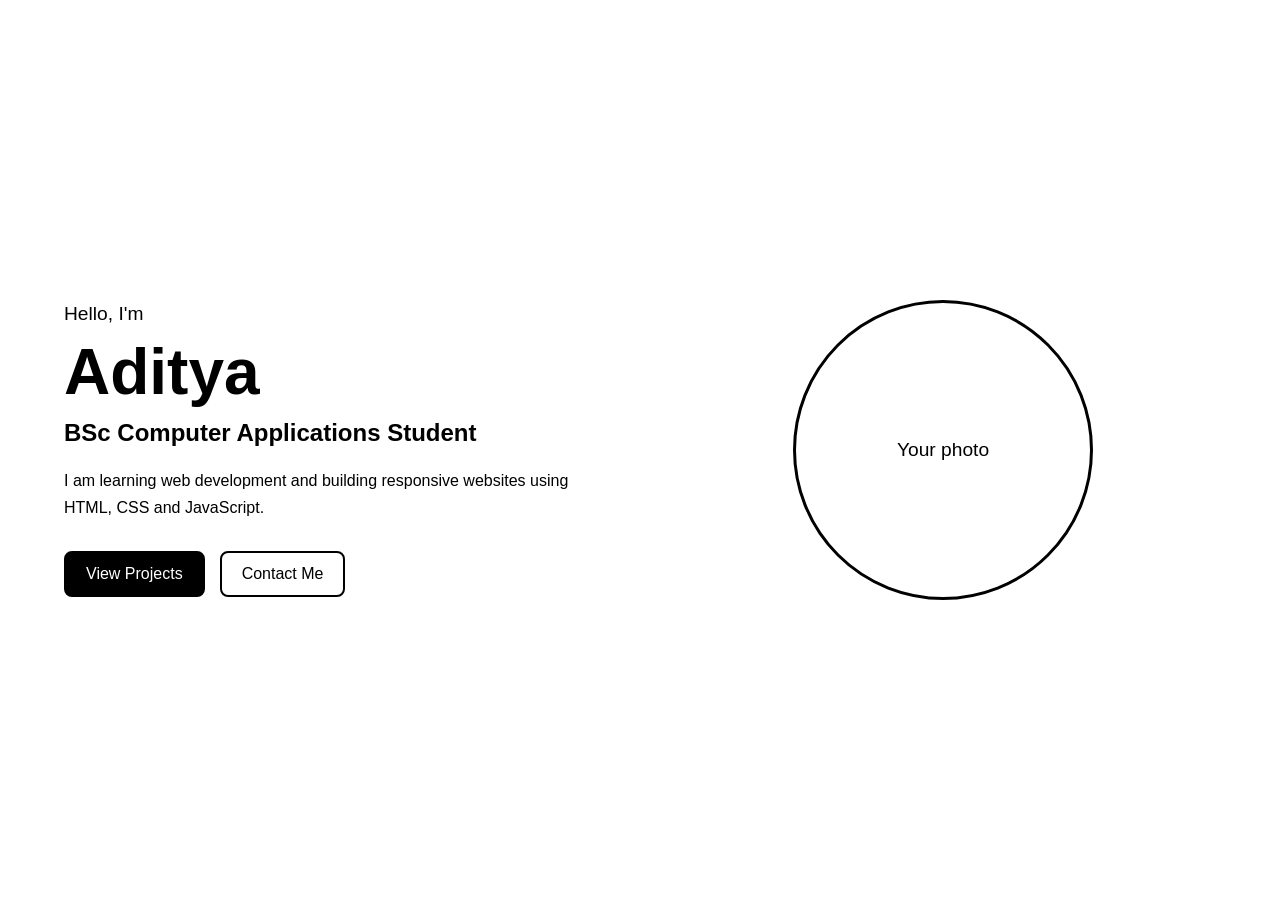
==== css/day13/index.html @ d39084f8 "day 13" ====
<!DOCTYPE html>
<html lang="en">

<head>

    <meta charset="UTF-8">

    <meta name="viewport" content="width=device-width, initial-scale=1.0">

    <title>My Portfolio</title>

    <link rel="stylesheet" href="style.css">

</head>

<body>

    <header class="hero">

        <div class="hero-content">

            <p class="intro-text">
                Hello, I'm
            </p>

            <h1>Aditya</h1>

            <h2>
                BSc Computer Applications Student
            </h2>

            <p class="description">
                I am learning web development and building
                responsive websites using HTML, CSS and JavaScript.
            </p>

            <div class="buttons">

                <a href="#" class="btn primary">
                    View Projects
                </a>

                <a href="#" class="btn secondary">
                    Contact Me
                </a>

            </div>

        </div>


        <div class="hero-image">

            <div class="image-placeholder">
                Your photo
            </div>

        </div>

    </header>

</body>

</html>
---- css/day13/style.css ----
/* =========================
   BASIC RESET
========================= */

* {
    margin: 0;
    padding: 0;
    box-sizing: border-box;
}


/* =========================
   BODY
========================= */

body {

    font-family: Arial, sans-serif;

    min-height: 100vh;

}


/* =========================
   HERO
========================= */

.hero {

    min-height: 100vh;

    width: 90%;

    max-width: 1200px;

    margin: auto;

    display: flex;

    justify-content: space-between;

    align-items: center;

    gap: 60px;

}


/* =========================
   HERO CONTENT
========================= */

.hero-content {

    flex: 1;

}


/* =========================
   INTRO TEXT
========================= */

.intro-text {

    font-size: 1.2rem;

    margin-bottom: 10px;

}


/* =========================
   MAIN HEADING
========================= */

.hero h1 {

    font-size: 4rem;

    margin-bottom: 10px;

}


/* =========================
   SUBHEADING
========================= */

.hero h2 {

    font-size: 1.5rem;

    margin-bottom: 20px;

}


/* =========================
   DESCRIPTION
========================= */

.description {

    max-width: 550px;

    line-height: 1.7;

    margin-bottom: 30px;

}


/* =========================
   BUTTON CONTAINER
========================= */

.buttons {

    display: flex;

    gap: 15px;

    flex-wrap: wrap;

}


/* =========================
   BUTTON
========================= */

.btn {

    display: inline-block;

    padding: 12px 20px;

    border: 2px solid black;

    border-radius: 8px;

    text-decoration: none;

    color: black;

    transition: 0.3s ease;

}


/* =========================
   PRIMARY BUTTON
========================= */

.primary {

    background-color: black;

    color: white;

}


/* =========================
   BUTTON HOVER
========================= */

.btn:hover {

    transform: translateY(-3px);

}


/* =========================
   IMAGE
========================= */

.hero-image {

    flex: 1;

    display: flex;

    justify-content: center;

}


/* =========================
   IMAGE PLACEHOLDER
========================= */

.image-placeholder {

    width: 300px;

    height: 300px;

    display: flex;

    justify-content: center;

    align-items: center;

    border: 3px solid black;

    border-radius: 50%;

    font-size: 1.2rem;

}


/* =========================
   TABLET
========================= */

@media (max-width: 768px) {

    .hero {

        flex-direction: column;

        justify-content: center;

        text-align: center;

        padding: 60px 0;

    }

    .description {

        margin-left: auto;

        margin-right: auto;

    }

    .buttons {

        justify-content: center;

    }

}


/* =========================
   MOBILE
========================= */

@media (max-width: 480px) {

    .hero h1 {

        font-size: 3rem;

    }

    .hero h2 {

        font-size: 1.2rem;

    }

    .image-placeholder {

        width: 220px;

        height: 220px;

    }

}
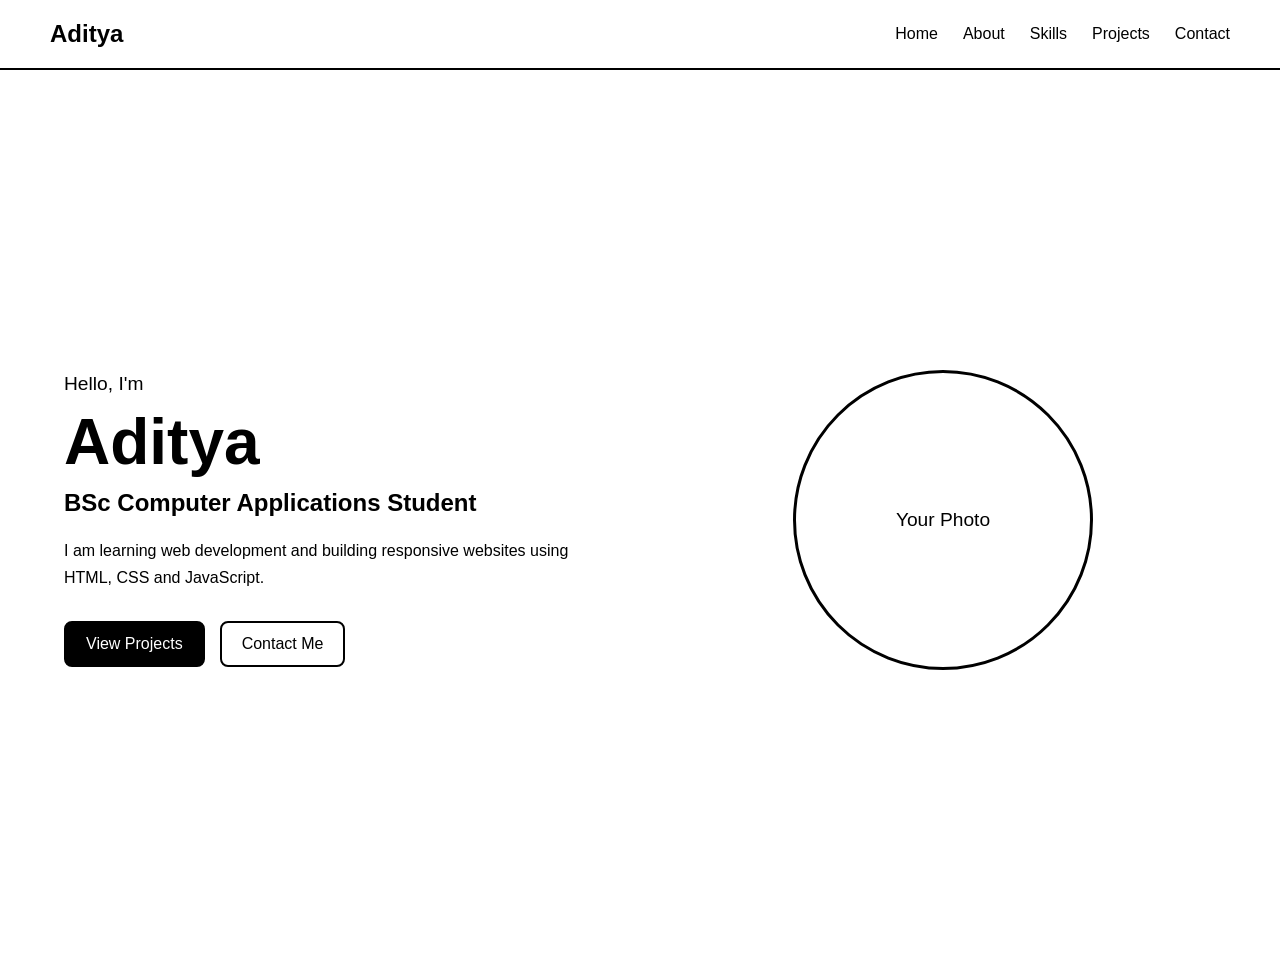
==== commit 6f240dc5: "day 14 responsive about and skill" ====
--- a/css/day13/index.html
+++ b/css/day13/index.html
@@ -14,6 +14,20 @@
 </head>
 
 <body>
+    <nav class="navbar">
+        <div class="logo">
+            Aditya
+        </div>
+
+        <div class="nav-links">
+            <a href="#">Home</a>
+            <a href="#">About</a>
+            <a href="#">Skills</a>
+            <a href="#">Projects</a>
+            <a href="#">Contact</a>
+        </div>
+    </nav>
+
 
     <header class="hero">
 
@@ -52,7 +66,7 @@
         <div class="hero-image">
 
             <div class="image-placeholder">
-                Your photo
+                Your Photo
             </div>
 
         </div>
@@ -61,4 +75,4 @@
 
 </body>
 
-</html> +</html>
--- a/css/day13/style.css
+++ b/css/day13/style.css
@@ -21,6 +21,77 @@
 
 }
 
+.navbar {
+
+    display: flex;
+
+    justify-content: space-between;
+
+    align-items: center;
+
+    padding: 20px 50px;
+    position: sticky;
+    top:0;
+    border-bottom: 2px solid black;
+
+}
+
+
+/* =========================
+   LOGO
+========================= */
+
+.logo {
+
+    font-size: 1.5rem;
+
+    font-weight: bold;
+
+}
+
+
+/* =========================
+   NAVIGATION LINKS
+========================= */
+
+.nav-links {
+
+    display: flex;
+
+    gap: 25px;
+
+}
+
+
+/* =========================
+   LINKS
+========================= */
+
+.nav-links a {
+
+    text-decoration: none;
+
+    color: black;
+
+    font-size: 1rem;
+
+    transition: 0.3s ease;
+
+}
+
+
+/* =========================
+   LINK HOVER
+========================= */
+
+.nav-links a:hover {
+
+    transform: translateY(-2px);
+
+    opacity: 0.6;
+
+}
+
 
 /* =========================
    HERO
